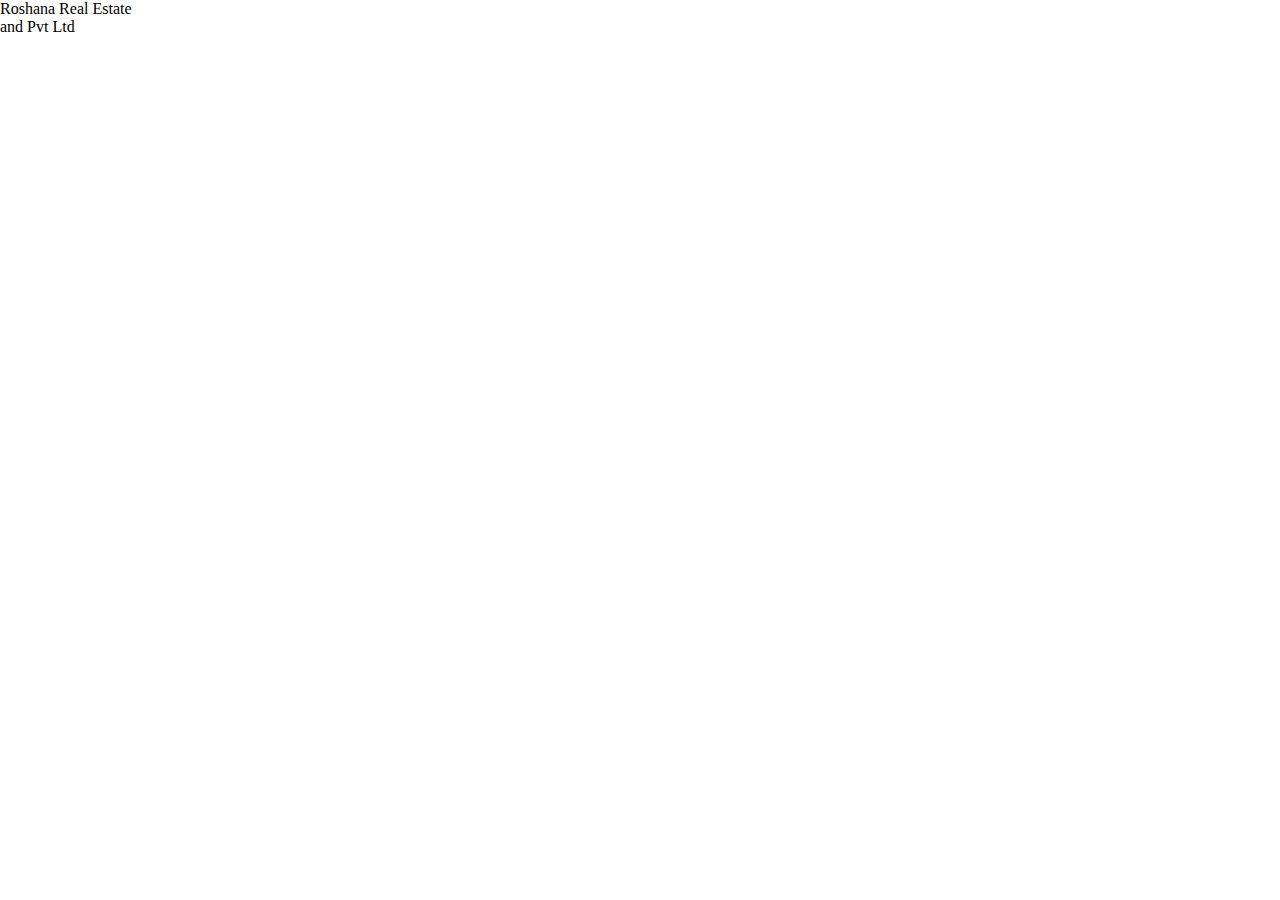
==== realstate/index.html @ aac38133 "update" ====
<html lang="en">

<head>
    <meta charset="UTF-8">
    <meta name="viewport" content="width=device-width, initial-scale=1.0">
    <link rel="stylesheet" href="/realstate/assets/style/loader.css">
    <link rel="stylesheet" href="/realstate/assets/style/style.css">
    <link rel="stylesheet" href="/realstate/assets/fonts/font.css">
    <script src="https://kit.fontawesome.com/35d46b7aa8.js" crossorigin="anonymous"></script>
    <title>Roshana Real Estate and Pvt Ltd</title>
</head>

<body>
    <div class="loader" id="loader" loader>
        <div class="circle c1" loader></div>
        <div class="circle c2" loader></div>
        <div class="circle c3" loader></div>
        <div class="circle c4" loader></div>
        <div class="white" id="white" loader></div>
        <div class="name" id="name" loader>
            <div class="p1">
                <span>Roshana</span> <span>Real</span> <span>Estate</span>
            </div>
            <div class="p2">
                <span>and</span> <span>Pvt</span> <span>Ltd</span>
            </div>
        </div>

        <div class="name2" id="name2" loader>
            <div class="p1">
                <span>Roshana</span> <span>Real</span> <span>Estate</span>
            </div>
            <div class="p2">
                <span>and</span> <span>Pvt</span> <span>Ltd</span>
            </div>
        </div>
    </div>
    <div class="content" id="content">
        <div class="top">
            <div class="logo">Roshana Real Estate and Pvt Ltd</div>
        </div>
        <div class="bottoms">
            <div class="first">
                <p>We are a trusted <br>
                    <i class="fa-solid fa-house fa-bounce"></i> real estate
                    <br>agency
                </p>
            </div>
            <div class="second"></div>
            <div class="third">
                <div class="r-logo"></div>
                <div class="txt-3">
                    <p>Roshana Real Estate is a leading agency specializing in property management, sales, and
                        investment
                        solutions.</p>
                    <div class="whatwedo">What we do</div>
                </div>
            </div>
            <div class="forth">
                <div class="plot">
                    <p class="text-plot">Plots</p>
                    <div class="plots">
                        <div class="p1">
                            <div class="img">
                                <div class="splash" id="splash">
                                    <i class="fa-solid fa-landmark fa-beat-fade"></i>
                                </div>
                                <img src="" alt="" id="plot-img">
                            </div>
                            <p>Land 1</p>
                            <p>4 Aana</p>
                        </div>
                        <div class="p1">
                            <div class="img">
                                <div class="splash" id="splash">
                                    <i class="fa-solid fa-landmark fa-beat-fade"></i>
                                </div>
                                <img src="" alt="" id="plot-img">
                            </div>
                            <p>Land 1</p>
                            <p>4 Aana</p>
                        </div>
                        <div class="p1">
                            <div class="img">
                                <div class="splash" id="splash">
                                    <i class="fa-solid fa-landmark fa-beat-fade"></i>
                                </div>
                                <img src="" alt="" id="plot-img">
                            </div>
                            <p>Land 1</p>
                            <p>4 Aana</p>
                        </div>
                        <div class="p1">
                            <div class="img">
                                <div class="splash" id="splash">
                                    <i class="fa-solid fa-landmark fa-beat-fade"></i>
                                </div>
                                <img src="" alt="" id="plot-img">
                            </div>
                            <p>Land 1</p>
                            <p>4 Aana</p>
                        </div>
                        <div class="p1">
                            <div class="img">
                                <div class="splash" id="splash">
                                    <i class="fa-solid fa-landmark fa-beat-fade"></i>
                                </div>
                                <img src="" alt="" id="plot-img">
                            </div>
                            <p>Land 1</p>
                            <p>4 Aana</p>
                        </div>
                        <div class="p1">
                            <div class="img">
                                <div class="splash" id="splash">
                                    <i class="fa-solid fa-landmark fa-beat-fade"></i>
                                </div>
                                <img src="" alt="" id="plot-img">
                            </div>
                            <p>Land 1</p>
                            <p>4 Aana</p>
                        </div>
                        <div class="p1">
                            <div class="img">
                                <div class="splash" id="splash">
                                    <i class="fa-solid fa-landmark fa-beat-fade"></i>
                                </div>
                                <img src="" alt="" id="plot-img">
                            </div>
                            <p>Land 1</p>
                            <p>4 Aana</p>
                        </div>
                        <div class="p1">
                            <div class="img">
                                <div class="splash" id="splash">
                                    <i class="fa-solid fa-landmark fa-beat-fade"></i>
                                </div>
                                <img src="" alt="" id="plot-img">
                            </div>
                            <p>Land 1</p>
                            <p>4 Aana</p>
                        </div>
                    </div>
                </div>

            </div>
        </div>
    </div>
    <script src="script.js"></script>
</body>

</html>
---- realstate/assets/style/style.css ----
/* Reset default padding and margin */
  * {
      margin: 0;
      padding: 0;
      box-sizing: border-box;
  }

  /* Top navigation bar styling */
  .top {
      display: flex;
      justify-content: space-between;
      align-items: center;
      color: black;
      margin-top: 3vw;
      padding: 1rem 2rem;
  }

  /* Logo styling */
  .top .logo {
      font-size: 2vw;
      font-weight: bold;
      margin-left: 4vw;
  }

  .bottoms {
      margin-top: 3vw;
  }

  .first {
      font-size: 6vw;
      margin: 0 10vw;
  }

  .third {
      margin-top: 5vw;
      display: flex;
      flex-direction: row;
  }

  .r-logo {
      height: 45vw;
      width: 50vw;

  }

  .txt-3 {
      display: flex;
      flex-direction: column;
      align-self: center;

  }

  .txt-3 p {
      font-size: 2vw;
      max-width: 40vw;
  }

  .whatwedo {
      text-align: center;
      cursor: default;
      font-size: 2vw;
      max-width: 31vw;
      margin-top: 3vw;
      padding: 5vw 6vw;
      border: 1px solid black;
      border-radius: 1000px;
      position: relative;
      overflow: hidden;
  }

  .whatwedo:hover {
      transition: background-position 1s ease, color 1s ease;
      background-image: linear-gradient(to top, black 50%, transparent 50%);
      background-position: bottom;
      background-size: 100% 200%;
      color: white;
  }

  .forth {
      background-color: #161616;
      width: 100%;
      display: flex;
      height: fit-content;
      border-top-right-radius: 100px;
      border-top-left-radius: 100px;
  }

  .text-plot {
      padding: 8vw;
      color: white;
      font-size: 8vw;
  }

  .plots p {
      color: white;
  }

  .plots {
      margin: 0 15vw;
      display: flex;
      flex-wrap: wrap;
      gap: 3vw;
  }

  .plots div {
      text-align: center;
      padding: 10px;
      font-size: 2vw;
  }

  .plots img {
      height: 35vw;
      width: 25vw;
      border-radius: 50px;
  }

  .img {
      height: 35vw;
      position: relative;
      width: 25vw;
      border-radius: 50px;
      display: flex;
      justify-content: center;
      align-items: center;
      align-content: center;
      border: 1px solid white;
      color: white;
  }

  .splash {
      position: absolute;
      top: 0;
      left: 0;
      width: 100%;
      height: 100%;
      background-color: rgba(0, 0, 0, 0.5);
      /* Semi-transparent overlay */
      color: white;
      display: flex;
      justify-content: center;
      align-items: center;
      border-radius: 50px;
  }
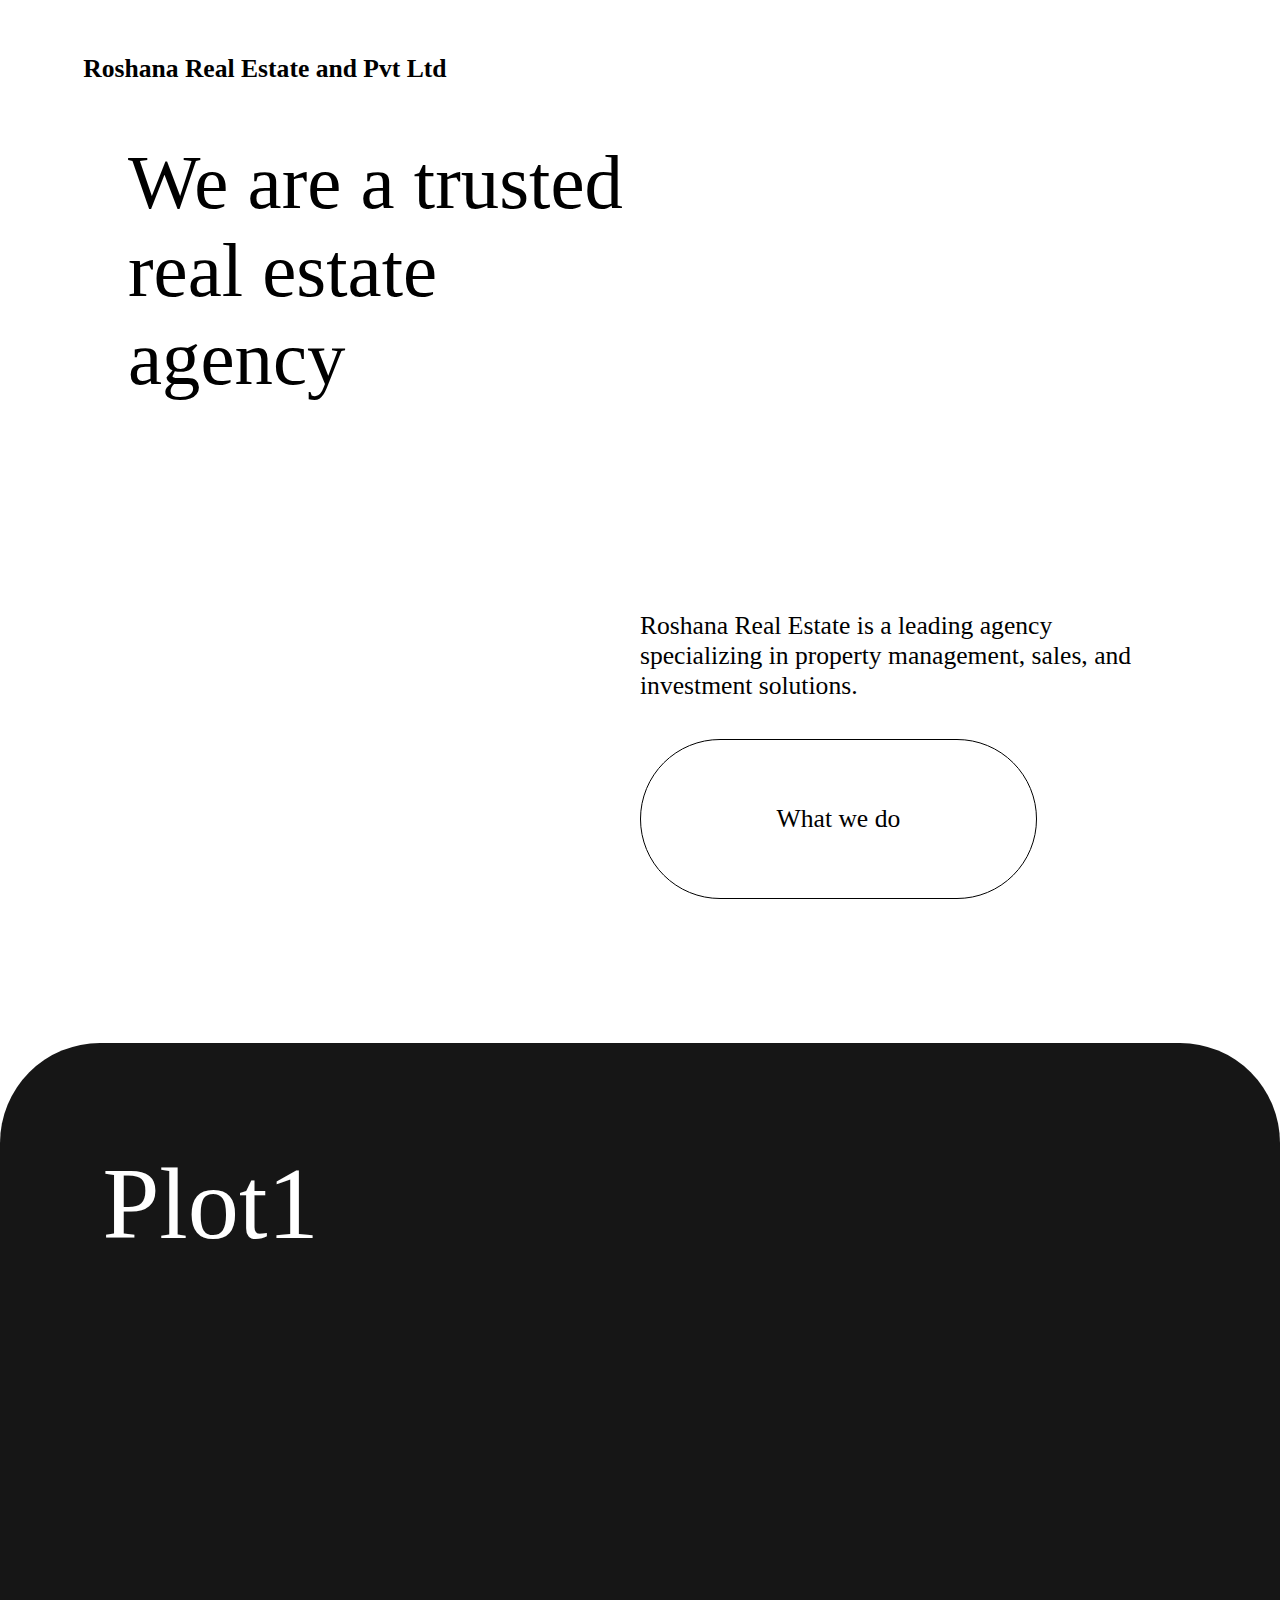
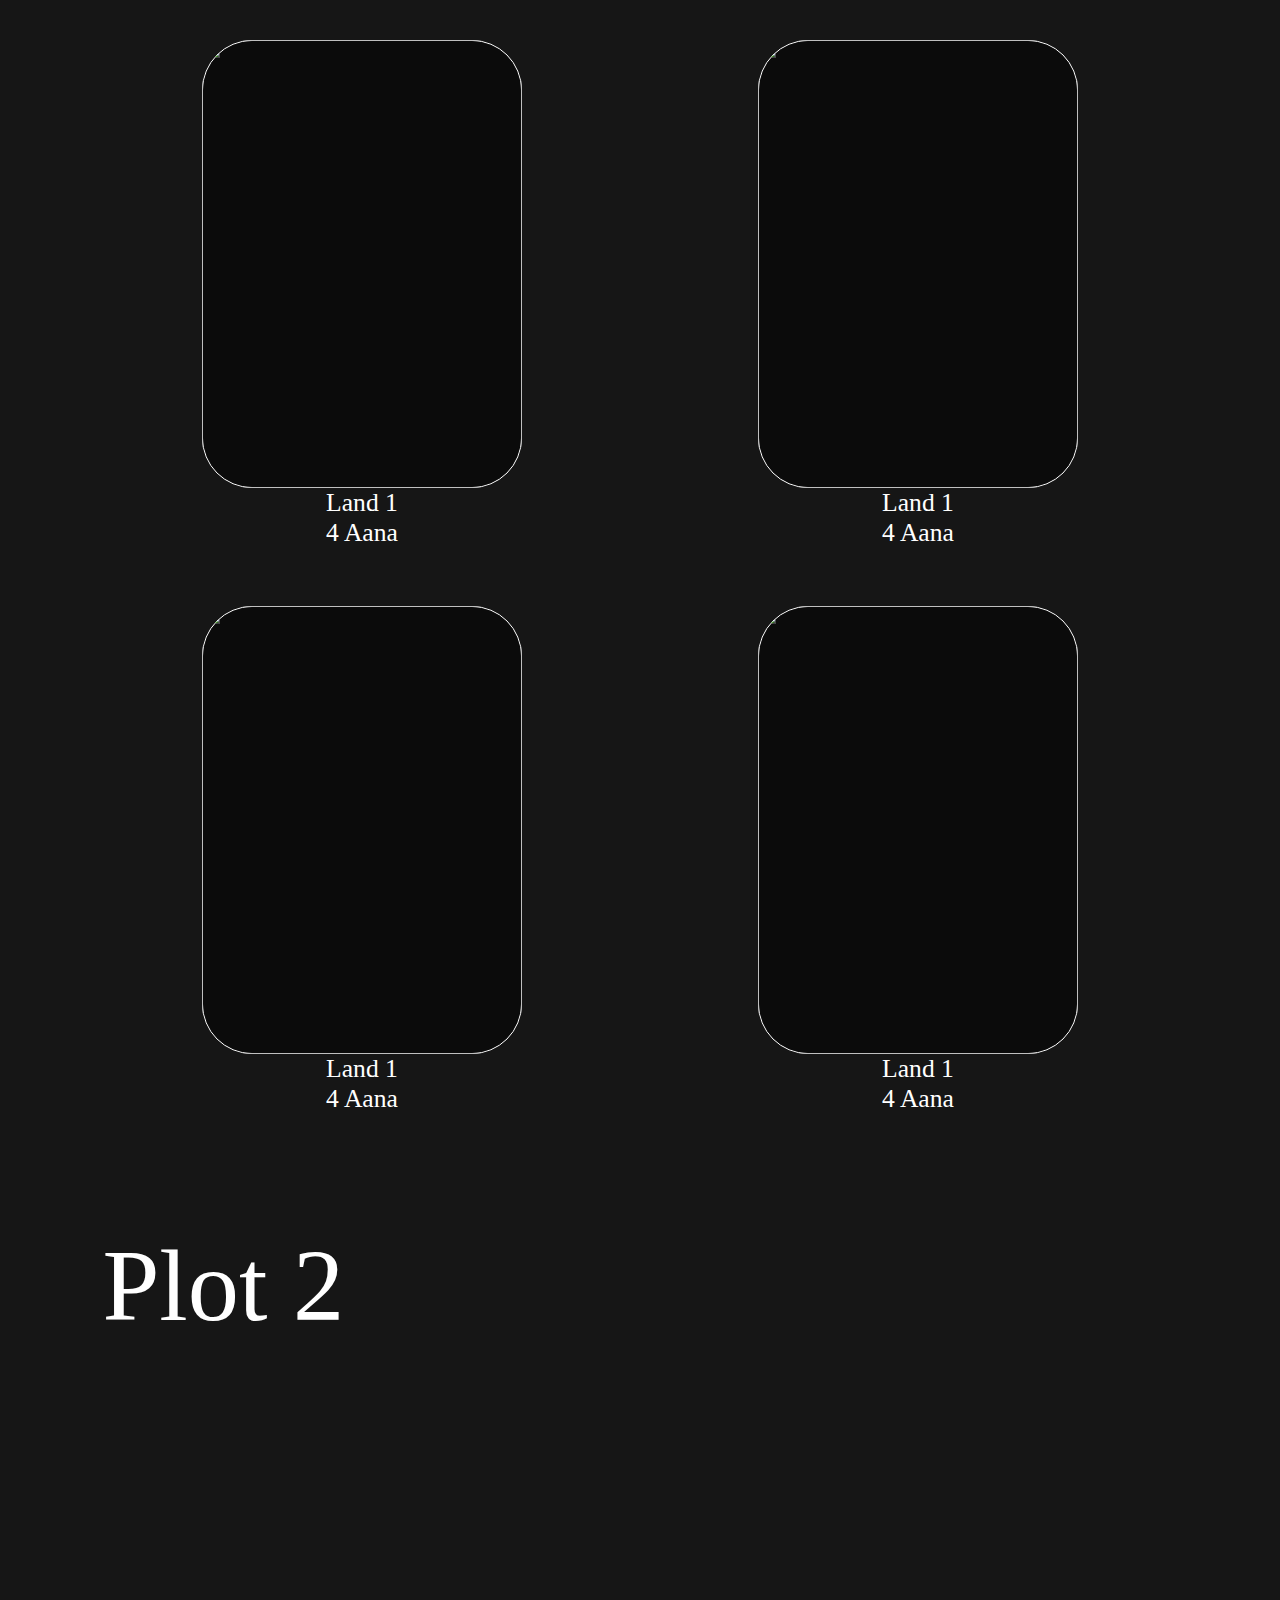
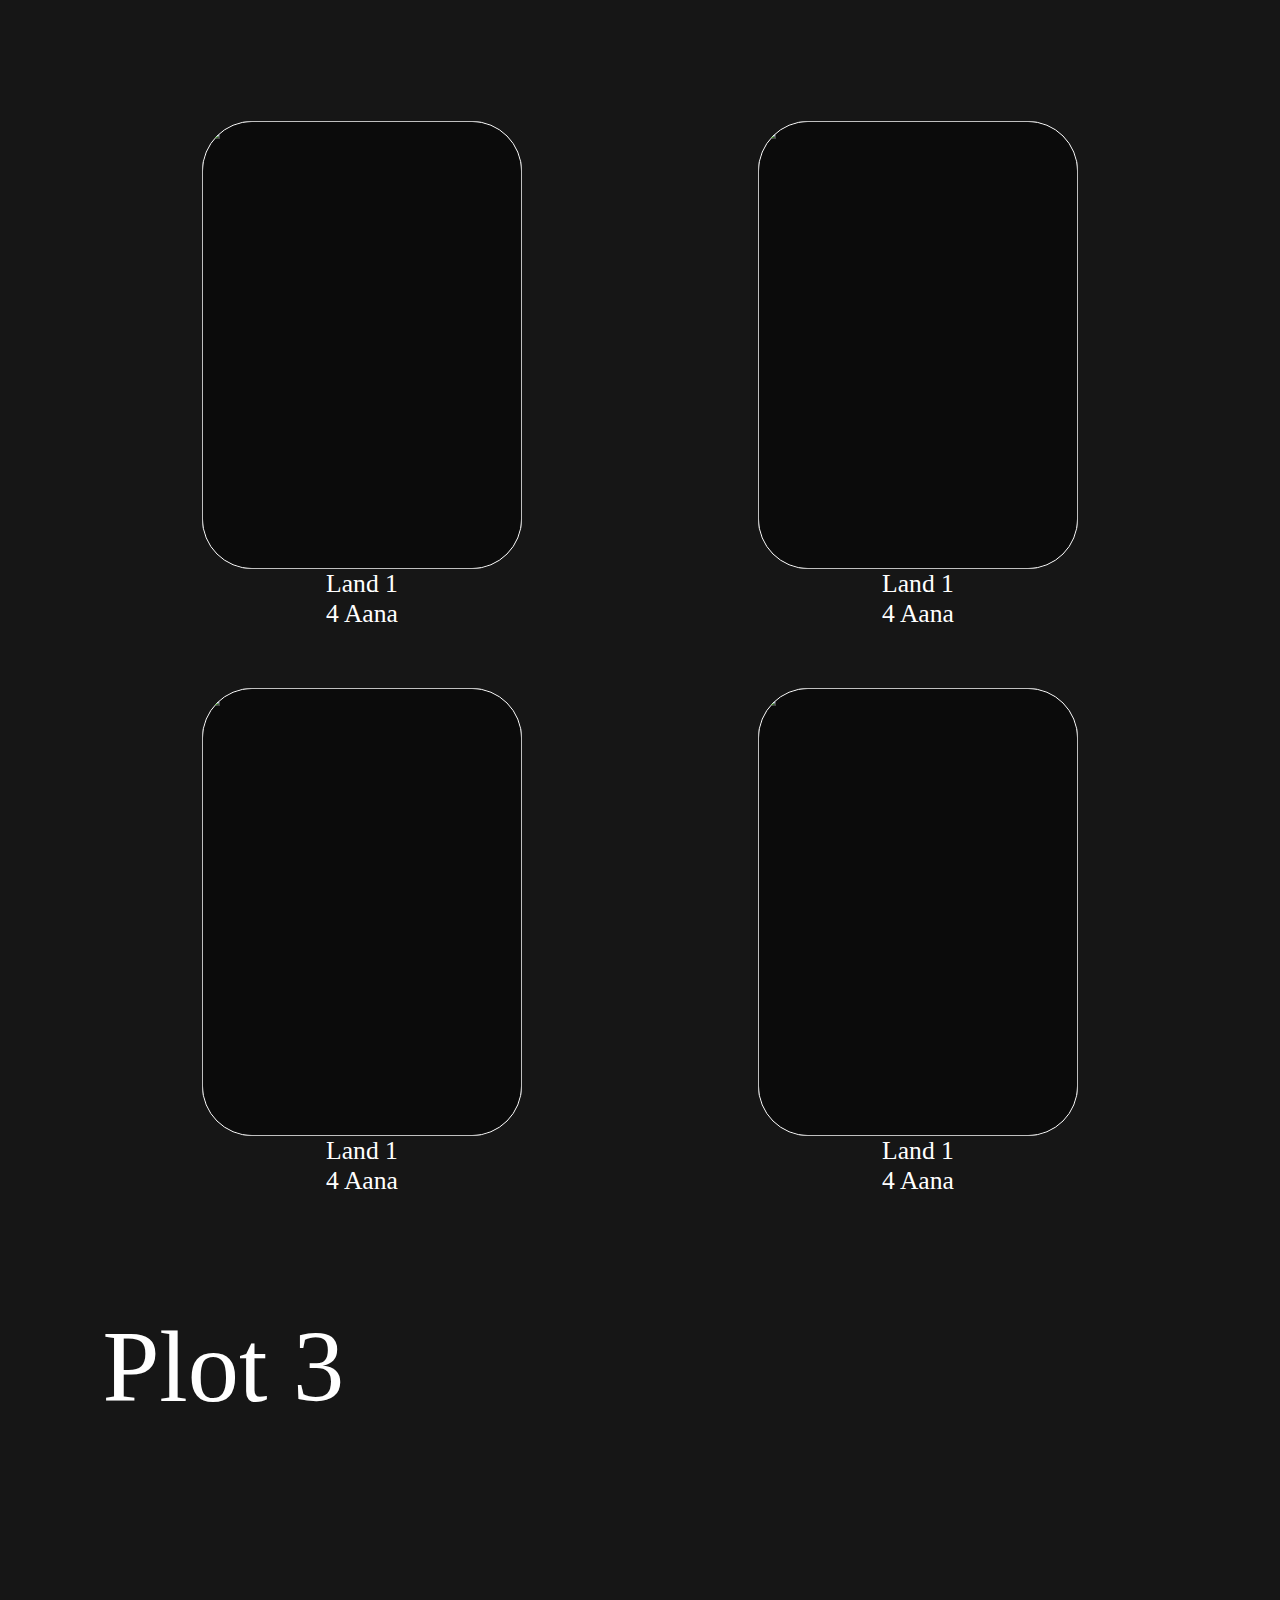
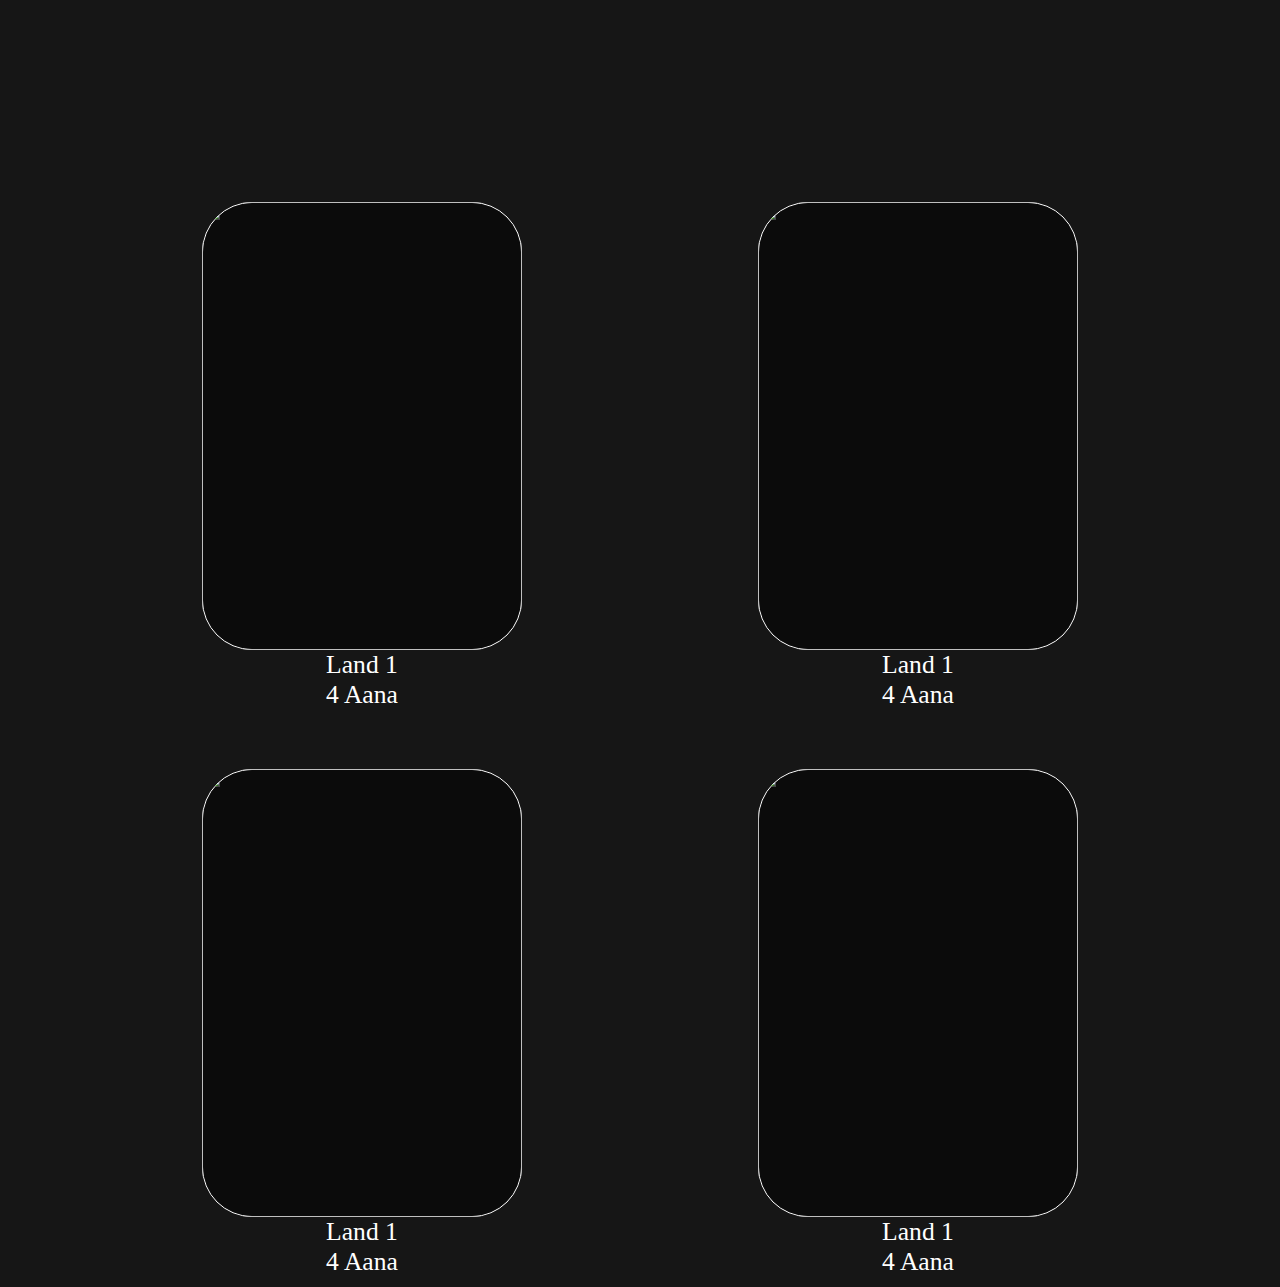
==== commit 4bded9c6: "Added a video section" ====
--- a/realstate/index.html
+++ b/realstate/index.html
@@ -11,7 +11,7 @@
 </head>
 
 <body>
-    <div class="loader" id="loader" loader>
+    <!-- <div class="loader" id="loader" loader>
         <div class="circle c1" loader></div>
         <div class="circle c2" loader></div>
         <div class="circle c3" loader></div>
@@ -34,7 +34,7 @@
                 <span>and</span> <span>Pvt</span> <span>Ltd</span>
             </div>
         </div>
-    </div>
+    </div> -->
     <div class="content" id="content">
         <div class="top">
             <div class="logo">Roshana Real Estate and Pvt Ltd</div>
@@ -58,7 +58,11 @@
             </div>
             <div class="forth">
                 <div class="plot">
-                    <p class="text-plot">Plots</p>
+                    <p class="text-plot">Plot1</p>
+                    <div class="video">
+                        <video src="https://videos.pexels.com/video-files/6548176/6548176-hd_1920_1080_24fps.mp4"
+                            autoplay muted loop></video>
+                    </div>
                     <div class="plots">
                         <div class="p1">
                             <div class="img">
@@ -100,53 +104,111 @@
                             <p>Land 1</p>
                             <p>4 Aana</p>
                         </div>
-                        <div class="p1">
-                            <div class="img">
-                                <div class="splash" id="splash">
-                                    <i class="fa-solid fa-landmark fa-beat-fade"></i>
-                                </div>
-                                <img src="" alt="" id="plot-img">
-                            </div>
-                            <p>Land 1</p>
-                            <p>4 Aana</p>
-                        </div>
-                        <div class="p1">
-                            <div class="img">
-                                <div class="splash" id="splash">
-                                    <i class="fa-solid fa-landmark fa-beat-fade"></i>
-                                </div>
-                                <img src="" alt="" id="plot-img">
-                            </div>
-                            <p>Land 1</p>
-                            <p>4 Aana</p>
-                        </div>
-                        <div class="p1">
-                            <div class="img">
-                                <div class="splash" id="splash">
-                                    <i class="fa-solid fa-landmark fa-beat-fade"></i>
-                                </div>
-                                <img src="" alt="" id="plot-img">
-                            </div>
-                            <p>Land 1</p>
-                            <p>4 Aana</p>
-                        </div>
-                        <div class="p1">
-                            <div class="img">
-                                <div class="splash" id="splash">
-                                    <i class="fa-solid fa-landmark fa-beat-fade"></i>
-                                </div>
-                                <img src="" alt="" id="plot-img">
-                            </div>
-                            <p>Land 1</p>
-                            <p>4 Aana</p>
-                        </div>
-                    </div>
+
+                    </div>
+                    <p class="text-plot">Plot 2</p>
+                    <div class="video">
+                        <video src="https://videos.pexels.com/video-files/6548176/6548176-hd_1920_1080_24fps.mp4"
+                            autoplay muted loop></video>
+                    </div>
+                    <div class="plots">
+                        <div class="p1">
+                            <div class="img">
+                                <div class="splash" id="splash">
+                                    <i class="fa-solid fa-landmark fa-beat-fade"></i>
+                                </div>
+                                <img src="" alt="" id="plot-img">
+                            </div>
+                            <p>Land 1</p>
+                            <p>4 Aana</p>
+                        </div>
+                        <div class="p1">
+                            <div class="img">
+                                <div class="splash" id="splash">
+                                    <i class="fa-solid fa-landmark fa-beat-fade"></i>
+                                </div>
+                                <img src="" alt="" id="plot-img">
+                            </div>
+                            <p>Land 1</p>
+                            <p>4 Aana</p>
+                        </div>
+                        <div class="p1">
+                            <div class="img">
+                                <div class="splash" id="splash">
+                                    <i class="fa-solid fa-landmark fa-beat-fade"></i>
+                                </div>
+                                <img src="" alt="" id="plot-img">
+                            </div>
+                            <p>Land 1</p>
+                            <p>4 Aana</p>
+                        </div>
+                        <div class="p1">
+                            <div class="img">
+                                <div class="splash" id="splash">
+                                    <i class="fa-solid fa-landmark fa-beat-fade"></i>
+                                </div>
+                                <img src="" alt="" id="plot-img">
+                            </div>
+                            <p>Land 1</p>
+                            <p>4 Aana</p>
+                        </div>
+
+                    </div>
+                    <p class="text-plot">Plot 3</p>
+                    <div class="video">
+                        <video src="https://videos.pexels.com/video-files/6548176/6548176-hd_1920_1080_24fps.mp4"
+                            autoplay muted loop></video>
+                    </div>
+                    <div class="plots">
+                        <div class="p1">
+                            <div class="img">
+                                <div class="splash" id="splash">
+                                    <i class="fa-solid fa-landmark fa-beat-fade"></i>
+                                </div>
+                                <img src="" alt="" id="plot-img">
+                            </div>
+                            <p>Land 1</p>
+                            <p>4 Aana</p>
+                        </div>
+                        <div class="p1">
+                            <div class="img">
+                                <div class="splash" id="splash">
+                                    <i class="fa-solid fa-landmark fa-beat-fade"></i>
+                                </div>
+                                <img src="" alt="" id="plot-img">
+                            </div>
+                            <p>Land 1</p>
+                            <p>4 Aana</p>
+                        </div>
+                        <div class="p1">
+                            <div class="img">
+                                <div class="splash" id="splash">
+                                    <i class="fa-solid fa-landmark fa-beat-fade"></i>
+                                </div>
+                                <img src="" alt="" id="plot-img">
+                            </div>
+                            <p>Land 1</p>
+                            <p>4 Aana</p>
+                        </div>
+                        <div class="p1">
+                            <div class="img">
+                                <div class="splash" id="splash">
+                                    <i class="fa-solid fa-landmark fa-beat-fade"></i>
+                                </div>
+                                <img src="" alt="" id="plot-img">
+                            </div>
+                            <p>Land 1</p>
+                            <p>4 Aana</p>
+                        </div>
+
+                    </div>
+
                 </div>
 
             </div>
         </div>
     </div>
-    <script src="script.js"></script>
+    <!-- <script src="script.js"></script> -->
 </body>
 
 </html>--- a/realstate/assets/style/style.css
+++ b/realstate/assets/style/style.css
@@ -99,6 +99,7 @@
       margin: 0 15vw;
       display: flex;
       flex-wrap: wrap;
+      justify-content: space-between;
       gap: 3vw;
   }
 
@@ -140,4 +141,22 @@
       justify-content: center;
       align-items: center;
       border-radius: 50px;
+  }
+
+  .video video {
+      width: 80vw;
+      border-radius: 20px;
+  }
+
+  .video {
+      display: flex;
+      justify-content: center;
+      margin-bottom: 9vw;
+  }
+
+  @media only screen and (max-width: 768px) {
+      .forth {
+          border-top-right-radius: 50px;
+          border-top-left-radius: 50px;
+      }
   }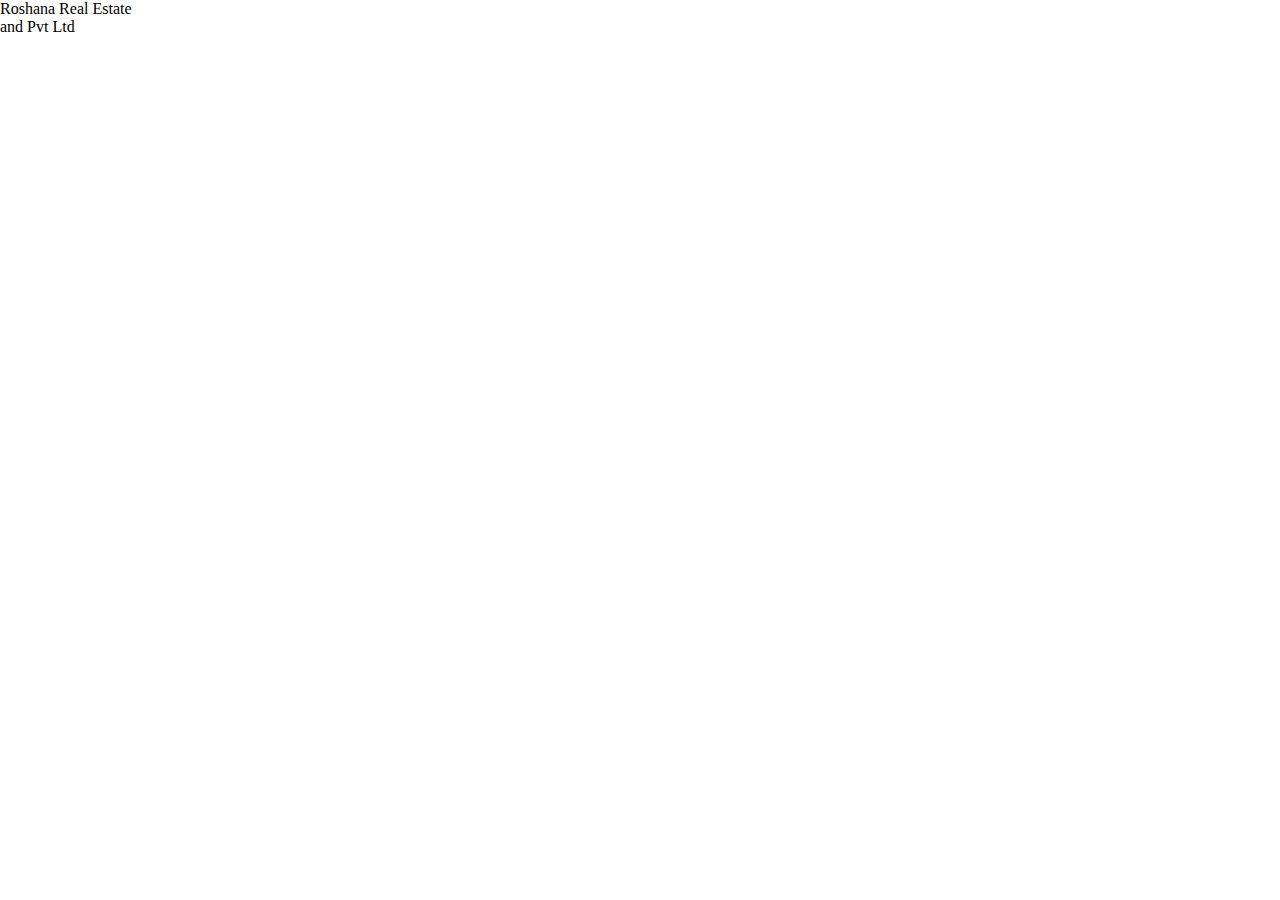
==== commit be93e1ba: "Added footer" ====
--- a/realstate/index.html
+++ b/realstate/index.html
@@ -11,7 +11,7 @@
 </head>
 
 <body>
-    <!-- <div class="loader" id="loader" loader>
+    <div class="loader" id="loader" loader>
         <div class="circle c1" loader></div>
         <div class="circle c2" loader></div>
         <div class="circle c3" loader></div>
@@ -34,7 +34,7 @@
                 <span>and</span> <span>Pvt</span> <span>Ltd</span>
             </div>
         </div>
-    </div> -->
+    </div>
     <div class="content" id="content">
         <div class="top">
             <div class="logo">Roshana Real Estate and Pvt Ltd</div>
@@ -208,7 +208,48 @@
             </div>
         </div>
     </div>
-    <!-- <script src="script.js"></script> -->
+    <footer id="footer">
+        <div class="footer-content">
+            <div class="footer-section brand">
+                <h2 class="brand-name">Roshana Real Estate and Construction</h2>
+                <p>Your trusted partner in real estate and construction. We help you find and build your dream property.
+                </p>
+            </div>
+
+
+
+            <div class="footer-section contact">
+                <h3>Contact Us</h3>
+
+                <a href="tel:+9779851053490">
+                    <p><i class="fa-solid fa-phone"></i> +977 9851053490</p>
+
+                </a> <a href="mailto: info@roshanaestate.com.np">
+                    <p><i class="fa-solid fa-envelope"></i> info@roshanaestate.com.np</p>
+                </a>
+                <a href="https://maps.app.goo.gl/gzehPhEotRuyATha9">
+                    <p><i class="fa-solid fa-map-marker-alt"></i> 123 Real Estate Ave, Cityville, USA</p>
+                </a>
+            </div>
+
+        </div>
+
+        <div class="social">
+            <p>Follow us on</p>
+            <a href="https://www.facebook.com/sastogharedi.com222" target="_blank" aria-label="Facebook"
+                class="facebook">
+                <i class="fa-brands fa-facebook"></i></a>
+            <a href="https://www.instagram.com/sastogharjagga?utm_source=ig_web_button_share_sheet&igsh=ZDNlZDc0MzIxNw=="
+                target="_blank" aria-label="Instagram" class="instagram">
+                <i class="fa-brands fa-instagram"></i>
+            </a>
+        </div>
+
+        <p class="rights">&copy; 2024 Roshana Real Estate and Construction. All Rights Reserved.</p>
+    </footer>
+
+
+    <script src="script.js"></script>
 </body>
 
 </html>--- a/realstate/assets/style/style.css
+++ b/realstate/assets/style/style.css
@@ -154,6 +154,113 @@
       margin-bottom: 9vw;
   }
 
+  footer {
+      background-color: #333;
+      color: #fff;
+      padding: 40px 20px;
+      font-family: Arial, sans-serif;
+  }
+
+  .footer-content {
+      display: flex;
+      flex-wrap: wrap;
+      gap: 20px;
+      justify-content: space-evenly;
+      max-width: 1200px;
+      margin: 0 auto;
+      padding-bottom: 20px;
+      border-bottom: 1px solid #444;
+  }
+
+  .footer-section {
+      flex: 1;
+      min-width: 200px;
+  }
+
+  .brand-name {
+      font-size: 1.8em;
+      font-weight: bold;
+      margin: 0 0 10px;
+  }
+
+  .footer-section h3 {
+      font-size: 1.2em;
+      margin-bottom: 10px;
+  }
+
+  .footer-section p,
+  .footer-section ul {
+      margin: 0 0 10px;
+  }
+
+  .footer-section ul {
+      list-style: none;
+      padding: 0;
+  }
+
+  .footer-section ul li {
+      margin: 5px 0;
+  }
+
+  .footer-section ul li a {
+      color: #fff;
+      text-decoration: none;
+      opacity: 0.8;
+      transition: opacity 0.3s;
+  }
+
+  .footer-section ul li a:hover {
+      opacity: 1;
+  }
+
+  .contact p {
+      margin: 5px 0;
+      font-size: 0.9em;
+  }
+
+  .contact a {
+      width: fit-content;
+      color: white;
+      text-decoration: none;
+  }
+
+  .social {
+      margin-top: 20px;
+      text-align: center;
+  }
+
+  .social p {
+      font-size: 0.9em;
+  }
+
+  .social a {
+      color: #fff;
+      font-size: 1.5em;
+      margin: 0 10px;
+      transition: color 0.3s;
+  }
+
+  .facebook:hover {
+      color: #0077ff;
+  }
+
+  .instagram:hover {
+      color: rgb(246, 16, 85);
+  }
+
+  .rights {
+      font-size: 0.8em;
+      text-align: center;
+      margin-top: 20px;
+      opacity: 0.7;
+  }
+
+  @media (min-width: 600px) {
+      .footer-content {
+          flex-direction: row;
+      }
+  }
+
   @media only screen and (max-width: 768px) {
       .forth {
           border-top-right-radius: 50px;
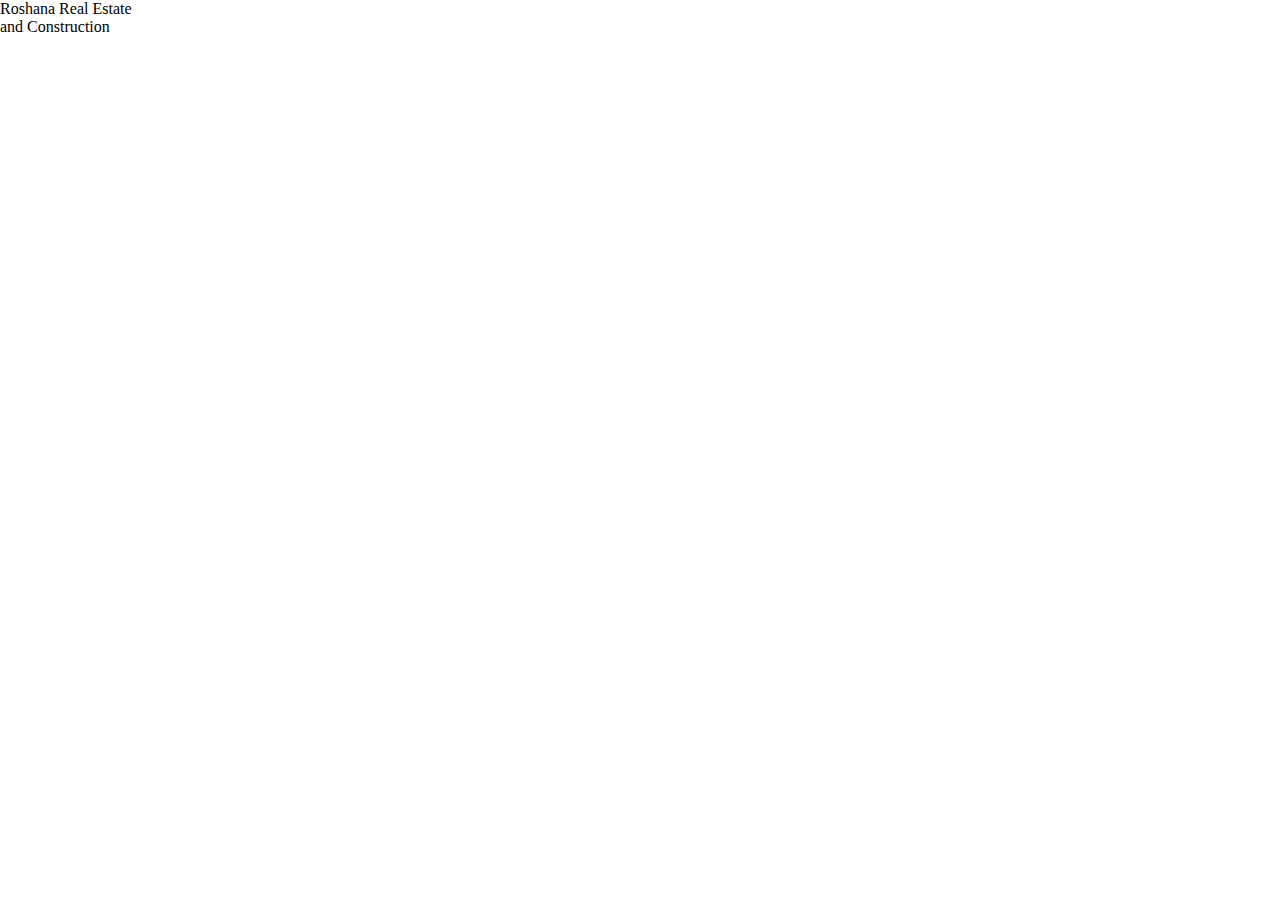
==== commit 8f74068a: "added contact button and added back button in the contact.html" ====
--- a/realstate/index.html
+++ b/realstate/index.html
@@ -7,7 +7,7 @@
     <link rel="stylesheet" href="/realstate/assets/style/style.css">
     <link rel="stylesheet" href="/realstate/assets/fonts/font.css">
     <script src="https://kit.fontawesome.com/35d46b7aa8.js" crossorigin="anonymous"></script>
-    <title>Roshana Real Estate and Pvt Ltd</title>
+    <title>Roshana Real Estate And Construction </title>
 </head>
 
 <body>
@@ -22,7 +22,7 @@
                 <span>Roshana</span> <span>Real</span> <span>Estate</span>
             </div>
             <div class="p2">
-                <span>and</span> <span>Pvt</span> <span>Ltd</span>
+                <span>and</span> <span>Construction</span>
             </div>
         </div>
 
@@ -31,13 +31,13 @@
                 <span>Roshana</span> <span>Real</span> <span>Estate</span>
             </div>
             <div class="p2">
-                <span>and</span> <span>Pvt</span> <span>Ltd</span>
+                <span>and</span> <span>Construction</span>
             </div>
         </div>
     </div>
     <div class="content" id="content">
         <div class="top">
-            <div class="logo">Roshana Real Estate and Pvt Ltd</div>
+            <div class="logo">Roshana Real Estate And Construction</div>
         </div>
         <div class="bottoms">
             <div class="first">
@@ -48,20 +48,22 @@
             </div>
             <div class="second"></div>
             <div class="third">
-                <div class="r-logo"></div>
+                <div class="r-logo">
+                    <iframe src="spinning-logo.html" frameborder="0"></iframe>
+                </div>
                 <div class="txt-3">
                     <p>Roshana Real Estate is a leading agency specializing in property management, sales, and
                         investment
                         solutions.</p>
-                    <div class="whatwedo">What we do</div>
+                    <div class="whatwedo" onclick="window.location.href='/realstate/contact.html'">Contact Us</div>
                 </div>
             </div>
             <div class="forth">
                 <div class="plot">
-                    <p class="text-plot">Plot1</p>
+                    <p class="text-plot">Plot 1</p>
                     <div class="video">
-                        <video src="https://videos.pexels.com/video-files/6548176/6548176-hd_1920_1080_24fps.mp4"
-                            autoplay muted loop></video>
+                        <video src="assets/video/plot1.mp4" autoplay muted loop></video>
+                        <p>THis is a text</p>
                     </div>
                     <div class="plots">
                         <div class="p1">
@@ -108,8 +110,9 @@
                     </div>
                     <p class="text-plot">Plot 2</p>
                     <div class="video">
-                        <video src="https://videos.pexels.com/video-files/6548176/6548176-hd_1920_1080_24fps.mp4"
-                            autoplay muted loop></video>
+                        <video src="assets/video/plot1.mp4" autoplay muted loop></video>
+                        <p>THis is a text</p>
+
                     </div>
                     <div class="plots">
                         <div class="p1">
@@ -156,8 +159,8 @@
                     </div>
                     <p class="text-plot">Plot 3</p>
                     <div class="video">
-                        <video src="https://videos.pexels.com/video-files/6548176/6548176-hd_1920_1080_24fps.mp4"
-                            autoplay muted loop></video>
+                        <video src="assets/video/plot1.mp4" autoplay muted loop></video>
+                        <p>THis is a text</p>
                     </div>
                     <div class="plots">
                         <div class="p1">
@@ -221,14 +224,14 @@
             <div class="footer-section contact">
                 <h3>Contact Us</h3>
 
-                <a href="tel:+9779851053490">
+                <a href="tel:+9779851053490" target="_blank">
                     <p><i class="fa-solid fa-phone"></i> +977 9851053490</p>
 
-                </a> <a href="mailto: info@roshanaestate.com.np">
+                </a> <a href="mailto: info@roshanaestate.com.np" target="_blank">
                     <p><i class="fa-solid fa-envelope"></i> info@roshanaestate.com.np</p>
                 </a>
-                <a href="https://maps.app.goo.gl/gzehPhEotRuyATha9">
-                    <p><i class="fa-solid fa-map-marker-alt"></i> 123 Real Estate Ave, Cityville, USA</p>
+                <a href="https://maps.app.goo.gl/gzehPhEotRuyATha9" target="_blank">
+                    <p><i class="fa-solid fa-map-marker-alt"></i> Banepa,kavre, Nepal</p>
                 </a>
             </div>
 
@@ -248,7 +251,9 @@
         <p class="rights">&copy; 2024 Roshana Real Estate and Construction. All Rights Reserved.</p>
     </footer>
 
-
+    <a href="https://wa.me/9851053490" target="_blank" class="chat-button whatsapp" id="chat">
+        <i class="fa-brands fa-whatsapp"></i>
+    </a>
     <script src="script.js"></script>
 </body>
 
--- a/realstate/assets/style/style.css
+++ b/realstate/assets/style/style.css
@@ -155,7 +155,7 @@
   }
 
   footer {
-      background-color: #333;
+      background-color: black;
       color: #fff;
       padding: 40px 20px;
       font-family: Arial, sans-serif;
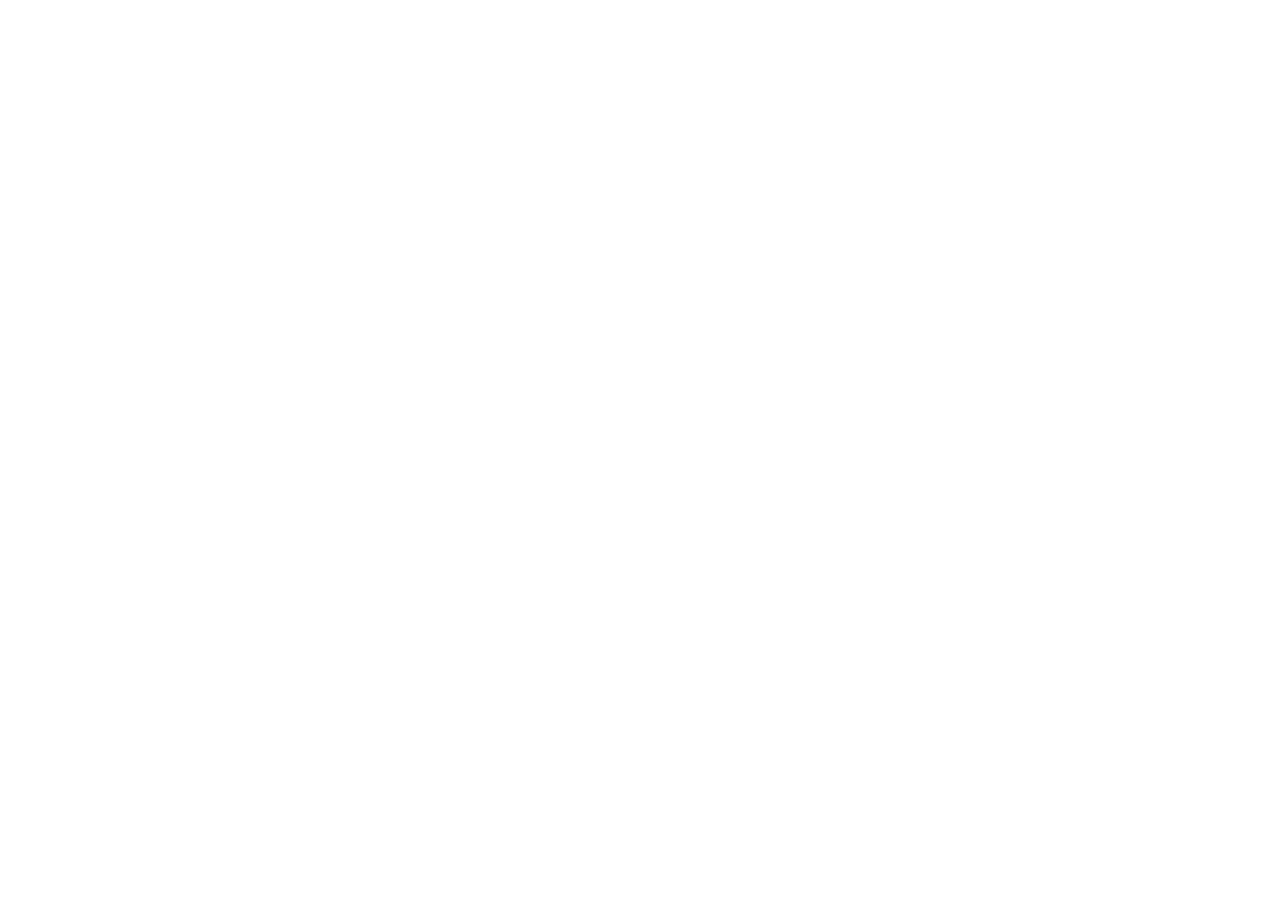
==== commit cab8fed9: "updated based on the client request of the loader" ====
--- a/realstate/index.html
+++ b/realstate/index.html
@@ -19,18 +19,20 @@
         <div class="white" id="white" loader></div>
         <div class="name" id="name" loader>
             <div class="p1">
-                <span>Roshana</span> <span>Real</span> <span>Estate</span>
+                <span>Roshana</span>
             </div>
             <div class="p2">
+                <span>Real</span> <span>Estate</span>
                 <span>and</span> <span>Construction</span>
             </div>
         </div>
 
         <div class="name2" id="name2" loader>
             <div class="p1">
-                <span>Roshana</span> <span>Real</span> <span>Estate</span>
+                <span>Roshana</span>
             </div>
             <div class="p2">
+                <span>Real</span> <span>Estate</span>
                 <span>and</span> <span>Construction</span>
             </div>
         </div>
--- a/realstate/assets/style/loader.css
+++ b/realstate/assets/style/loader.css
@@ -0,0 +1,224 @@
+@import url('https://fonts.googleapis.com/css2?family=Poppins:ital,wght@0,100;0,200;0,300;0,400;0,500;0,600;0,700;0,800;0,900;1,100;1,200;1,300;1,400;1,500;1,600;1,700;1,800;1,900&display=swap');
+
+* {
+    font-family: "Poppins", serif;
+}
+
+.loader {
+    display: flex;
+    justify-content: center;
+    align-items: center;
+    gap: 1vw;
+    height: 100vh;
+    overflow: hidden;
+    margin: 0;
+}
+
+.circle {
+    background-color: black;
+    border-radius: 50%;
+    position: absolute;
+    z-index: 10;
+}
+
+.c1 {
+    animation: moveCircle 2s ease forwards;
+}
+
+.c2 {
+    animation: moveCircle2 1s ease forwards;
+    animation-delay: 2s;
+}
+
+.c3 {
+    animation: moveCircle3 1s ease forwards;
+    animation-delay: 3s;
+}
+
+.c4 {
+    animation: moveCircle4 1s ease forwards;
+    animation-delay: 4s;
+}
+
+
+/* Circle Animation */
+@keyframes moveCircle {
+    0% {
+        border-radius: 50%;
+        padding: 5vw;
+        transform: translate(0px, 0px) scale(1);
+        /* Start with original size */
+        background-color: #c4c4c4;
+        display: block;
+    }
+
+
+    50% {
+        border-radius: 50%;
+        padding: 5vw;
+        transform: translate(30vw, 0) scale(1.5);
+        /* Increase size */
+        background-color: #c4c4c4;
+        display: block;
+    }
+
+    100% {
+        transform: translate(-25vw, 0) scale(1.5);
+        /* Increase size */
+        padding: 5vw;
+        background-color: #c4c4c4;
+        display: none;
+    }
+}
+
+@keyframes moveCircle2 {
+    0% {
+        transform: translate(-25vw, 0) scale(1.5);
+        /* Increase size */
+        padding: 5vw;
+        background-color: #c4c4c4;
+        display: block;
+    }
+
+    50% {
+        transform: translate(23vw, 0) scale(1);
+        display: block;
+    }
+
+    80% {
+        transform: translate(25vw, 9vw) scale(0.1);
+        background-color: #c4c4c4;
+        display: block;
+    }
+
+    100% {
+        transform: translate(25vw, 9vw) scale(0.1);
+        /* Increase size */
+        padding: 5vw;
+        background-color: black;
+        display: none;
+    }
+}
+
+@keyframes moveCircle4 {
+    0% {
+        transform: translate(-25vw, 0) scale(1.5);
+        /* Increase size */
+        padding: 5vw;
+        border-radius: 50%;
+        background-color: black;
+    }
+
+    50% {
+        padding: 5vw;
+        border-radius: 50%;
+        transform: translate(25vw, 0) scale(1.5);
+
+    }
+
+    100% {
+        transform: translate(25vw, 0) scale(1.5);
+        padding: 100%;
+        border-radius: 0%;
+    }
+}
+
+@keyframes moveCircle3 {
+    0% {
+        transform: translate(25vw, 9vw) scale(0.1);
+        /* Increase size */
+        padding: 5vw;
+        background-color: black;
+        display: block;
+    }
+
+    10% {
+        transform: translate(23vw, 0px) scale(1);
+        display: block;
+    }
+
+    100% {
+        transform: translate(-30vw, 0) scale(1.5);
+        /* Increase size */
+        padding: 5vw;
+        background-color: black;
+        display: none;
+    }
+}
+
+.name {
+    font-weight: bolder;
+    display: flex;
+    flex-direction: column;
+    justify-content: center;
+    align-items: center;
+    opacity: 0;
+    animation: show 2s ease forwards;
+    animation-delay: 2s;
+}
+
+
+
+.name2 {
+    font-weight: bolder;
+    display: none;
+    align-items: center;
+    justify-content: center;
+    flex-direction: column;
+    animation: hide 1s ease forwards;
+    animation-delay: 0.1s;
+    opacity: 1;
+}
+
+@keyframes hide {
+    0% {
+        opacity: 1;
+    }
+
+    100% {
+        opacity: 0;
+
+    }
+}
+
+@keyframes show {
+    0% {
+        opacity: 0;
+    }
+
+    100% {
+        opacity: 1;
+    }
+}
+
+.p1 {
+    color: black;
+    font-size: 10vw;
+}
+
+.p2 {
+    color: #c4c4c4;
+    font-size: 3vw;
+}
+
+.white {
+    display: none;
+    position: fixed;
+    background-color: white;
+    z-index: 12;
+    animation: whitean 2s ease forwards;
+}
+
+@keyframes whitean {
+    0% {
+        height: 0%;
+        width: 0%;
+        border-radius: 20%;
+    }
+
+    100% {
+        height: 100%;
+        width: 100%;
+        border-radius: 0%;
+    }
+}